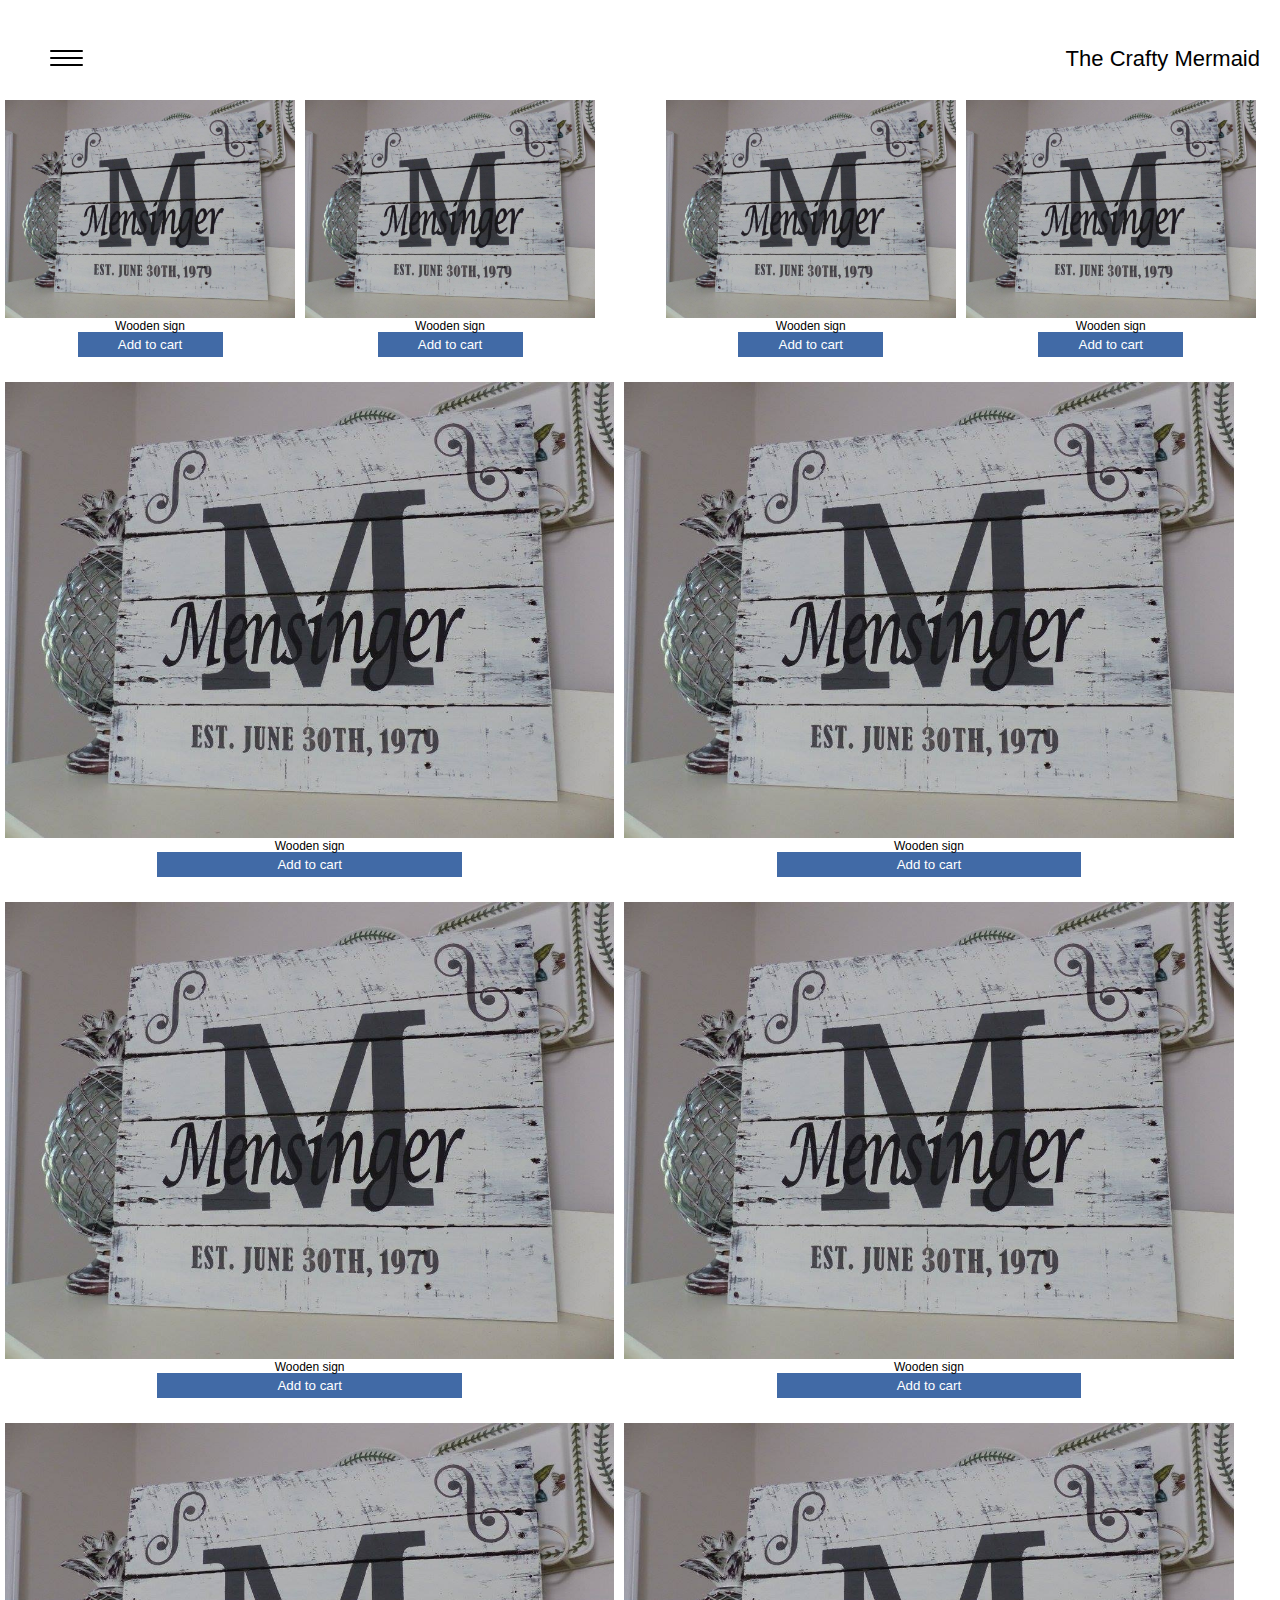
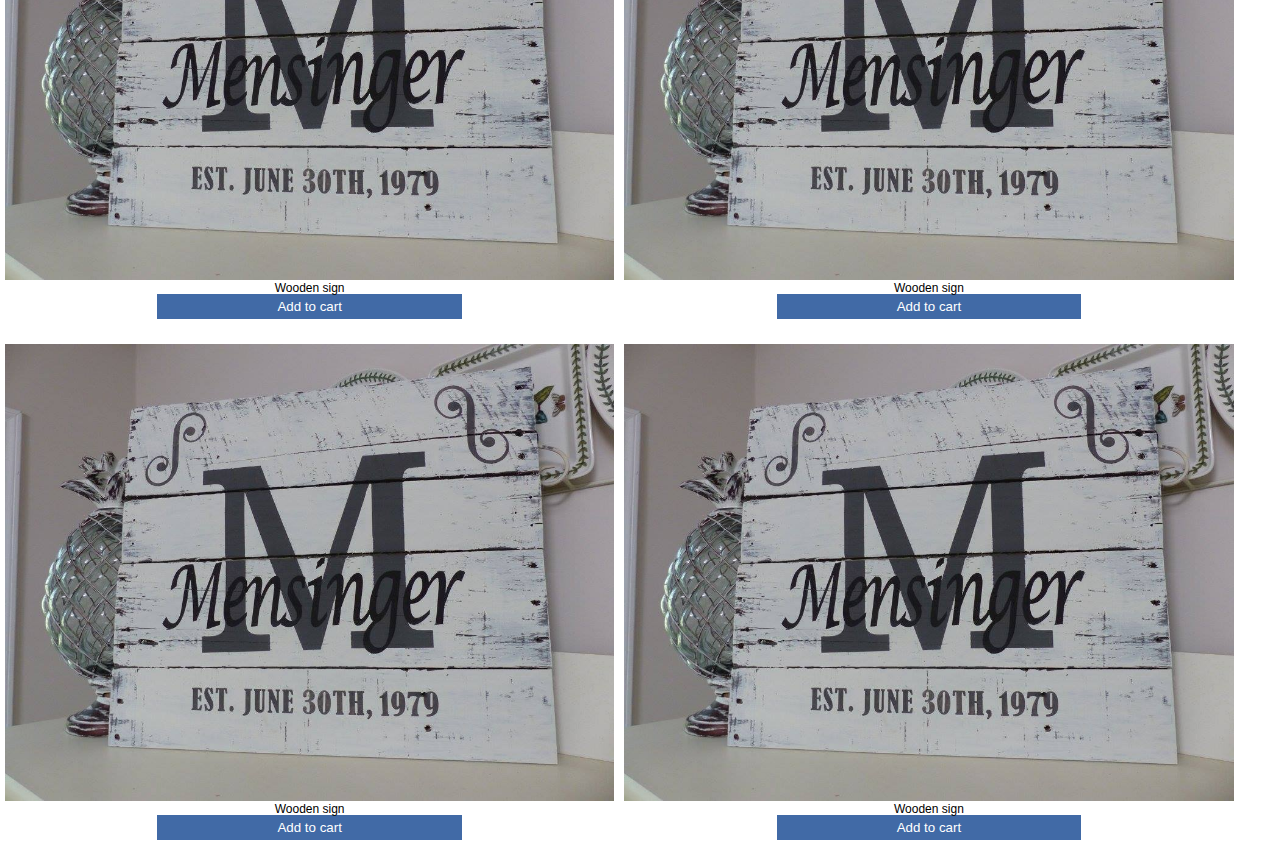
==== products.html @ cd8d8bf0 "1st commit" ====
<!DOCTYPE html>
<html>
  <head>
    <meta charset="utf-8">
    <title>Products</title>
    <link rel="stylesheet" href="css/reset.css">
    <link rel="stylesheet" href="css/main.css">
    <script src="http://code.jquery.com/jquery-3.3.1.js" integrity="sha256-2Kok7MbOyxpgUVvAk/HJ2jigOSYS2auK4Pfzbm7uH60=" crossorigin="anonymous"></script>
    <script src="js/main.js" charset="utf-8"></script>
  </head>
  <body>
    <div id="crafty-title">
      The Crafty Mermaid
    </div>
    <div id="menuToggle">

        <input type="checkbox" />

        <span></span>
        <span></span>
        <span></span>

        <ul id="menu">
          <a href="index.html"><li>Home</li></a>
          <a href="products.html"><li>Products</li></a>
          <a href="about.html"><li>About</li></a>
        </ul>
    </div>

    <div class="row one">
      <div class="col one"><img src="img/mensinger.jpg">Wooden sign
        <button id="btn" type="button" class="cart">Add to cart</button>
      </div>

      <div class="col two"><img src="img/mensinger.jpg">Wooden sign
        <button id="btn" type="button" class="cart">Add to cart</button>
      </div>
    </div>

    <div class="row two">
      <div class="col one"><img src="img/mensinger.jpg">Wooden sign
        <button id="btn" type="button" class="cart">Add to cart</button>
      </div>
      <div class="col two"><img src="img/mensinger.jpg">Wooden sign
        <button id="btn" type="button" class="cart">Add to cart</button>
      </div>

    </div><div class="row three">
      <div class="col one"><img src="img/mensinger.jpg">Wooden sign
        <button id="btn" type="button" class="cart">Add to cart</button>
      </div>
      <div class="col two"><img src="img/mensinger.jpg">Wooden sign
        <button id="btn" type="button" class="cart">Add to cart</button>
      </div>

    </div><div class="row four">
      <div class="col one"><img src="img/mensinger.jpg">Wooden sign
        <button id="btn" type="button" class="cart">Add to cart</button>
      </div>
      <div class="col two"><img src="img/mensinger.jpg">Wooden sign
        <button id="btn" type="button" class="cart">Add to cart</button>
      </div>

    </div><div class="row five">
      <div class="col one"><img src="img/mensinger.jpg">Wooden sign
        <button id="btn" type="button" class="cart">Add to cart</button>
      </div>
      <div class="col two"><img src="img/mensinger.jpg">Wooden sign
        <button id="btn" type="button" class="cart">Add to cart</button>
      </div>

    </div><div class="row six">
      <div class="col one"><img src="img/mensinger.jpg">Wooden sign
        <button id="btn" type="button" class="cart">Add to cart</button>
      </div>
      <div class="col two"><img src="img/mensinger.jpg">Wooden sign
        <button id="btn" type="button" class="cart">Add to cart</button>
      </div>
    </div>
  </body>
</html>
---- css/main.css ----
body
{
  margin: 0;
  padding: 0;

  background: white;
  color: black;
  font-family: Helvetica, Arial, sans-serif;
}

a
{
  text-decoration: none;
  color: black;

  transition: color 0.3s ease;
}


#menuToggle
{
  display: block;
  position: relative;
  top: 50px;
  left: 50px;

  z-index: 1;

}

#menuToggle input
{
  display: block;
  width: 40px;
  height: 32px;
  position: absolute;
  top: -7px;
  left: -5px;

  cursor: pointer;

  opacity: 0; /* hide this */
  z-index: 2; /* and place it over the hamburger */

}

/*
 * Hamburger below
 */
#menuToggle span
{
  display: block;
  width: 33px;
  height: 2px;
  margin-bottom: 5px;
  position: relative;

  background: black;
  border-radius: 3px;

  z-index: 1;

  transform-origin: 4px 0px;

  transition: transform 0.5s cubic-bezier(0.77,0.2,0.05,1.0),
              background 0.5s cubic-bezier(0.77,0.2,0.05,1.0),
              opacity 0.55s ease;
}

#menuToggle span:first-child
{
  transform-origin: 0% 0%;
}

#menuToggle span:nth-last-child(2)
{
  transform-origin: 0% 100%;
}

/*
 * This transforms all the slices of hamburger
 * into a crossmark.
 */
#menuToggle input:checked ~ span
{
  opacity: 1;
  transform: rotate(45deg) translate(-2px, -1px);
  background: black;
}

/*
 * This hides the middle hamburger line once clicked
 */
#menuToggle input:checked ~ span:nth-last-child(3)
{
  opacity: 0;
  transform: rotate(0deg) scale(0.2, 0.2);
}

/*
 * The last hamburger line goes the other direction
 */
#menuToggle input:checked ~ span:nth-last-child(2)
{
  transform: rotate(-45deg) translate(0, -1px);
}

/*
 * Make this absolute positioned
 * at the top left of the screen
 */
#menu
{
  position: absolute;
  width: 160px;
  margin: -100px 0 0 -50px;
  padding: 50px;
  padding-top: 125px;

  background: white;
  list-style-type: none;

  transform-origin: 0% 0%;
  transform: translate(-100%, 0);

  transition: transform 0.5s cubic-bezier(0.77,0.2,0.05,1.0);
}

#menu li
{
  padding: 10px 0;
  font-size: 19px;
}

/*
  slides in from the left
 */
#menuToggle input:checked ~ ul
{
  transform: none;
}

#crafty-title {
  float: right;
  margin: 48px 20px 0 0;
  font-size: 22px;
  padding-bottom: 20px;
}

#large-driveway img {
  max-width: 100%;
  height: auto;
  padding-top: 15px;
}

#crafty-show img {
  max-width: 100%;
  height: auto;
  padding-top: 30px;
}

footer {
  text-align: center;
  font-size: 14px;
  padding-top: 25px;
}

@media all and (min-width: 900px){
  #crafty-show {
    float: left;
    clear: left;
    width: 50%;
  }

  #large-driveway {
    float: right;
    clear: right;
    width: 50%;
    margin-top: 15px;

  }
  footer {
    clear: both;
  }
}

.row {
  padding: 5px 5px 0px 5px;
  width: 100%;
  min-height: 1px;
  float: left;
}

.col {
  min-height: 40px;
  border-radius: 8px;
  margin-left: 2.4%;
  margin-right: 2.4%;
  display: inline-block;
  float: left;
  font-size: 12px;
  text-align: center;
}

.col:first-child {
  margin-left: 0px;
  padding-right: 5px;
}

.col:last-child {
  margin-right: 0px;
  padding-left: 5px;
  padding-right: 5px;
}

.col {
  width: 100%;
  margin: 5px 0px 5px 0px;
}

.col.one {
  width: 47.6%;
  padding-bottom: 10px;
}

.col.two {
  width: 47.6%;
}

.col img {
  max-width: 100%;
  height: auto;
}


.cart {
	background: #416AA6;
	padding: 5px;
  margin:auto;
	color: #fff;
	width: 50%;
  text-align: center;
	border: 0px;
  display: block;
}

@media all and (min-width: 900px) {
  .row.one {
    width: 47.6%;
    float: left;
    clear: right;
  }
  .row.two {
    width: 47.6%;
    float: right;
  }
  /* #menuToggle {
    position: sticky;
    clear: both;
  } */


}
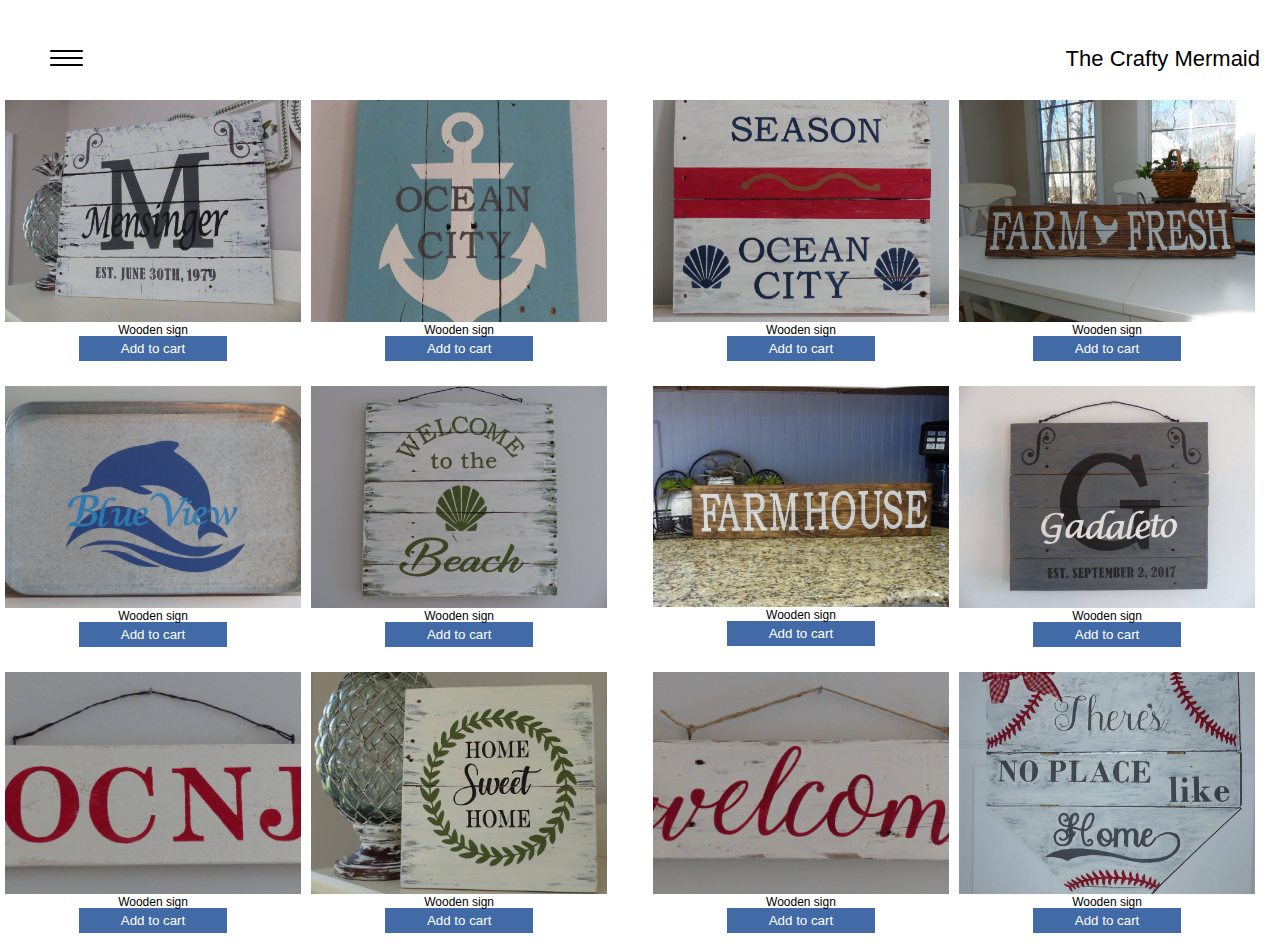
==== commit f167e9dc: "made a ton of additions and got jquery to work" ====
--- a/products.html
+++ b/products.html
@@ -5,7 +5,7 @@
     <title>Products</title>
     <link rel="stylesheet" href="css/reset.css">
     <link rel="stylesheet" href="css/main.css">
-    <script src="http://code.jquery.com/jquery-3.3.1.js" integrity="sha256-2Kok7MbOyxpgUVvAk/HJ2jigOSYS2auK4Pfzbm7uH60=" crossorigin="anonymous"></script>
+    <!--<script src="http://code.jquery.com/jquery-3.3.1.js" integrity="sha256-2Kok7MbOyxpgUVvAk/HJ2jigOSYS2auK4Pfzbm7uH60=" crossorigin="anonymous"></script> -->
     <script src="js/main.js" charset="utf-8"></script>
   </head>
   <body>
@@ -29,52 +29,52 @@
 
     <div class="row one">
       <div class="col one"><img src="img/mensinger.jpg">Wooden sign
-        <button id="btn" type="button" class="cart">Add to cart</button>
+        <button id="btn1" class="cart">Add to cart</button>
       </div>
 
-      <div class="col two"><img src="img/mensinger.jpg">Wooden sign
-        <button id="btn" type="button" class="cart">Add to cart</button>
+      <div class="col two"><img src="img/anchor.jpg">Wooden sign
+        <button id="btn2" class="cart">Add to cart</button>
       </div>
     </div>
 
     <div class="row two">
-      <div class="col one"><img src="img/mensinger.jpg">Wooden sign
-        <button id="btn" type="button" class="cart">Add to cart</button>
+      <div class="col one"><img src="img/beachTag.jpg">Wooden sign
+        <button id="btn3" class="cart">Add to cart</button>
       </div>
-      <div class="col two"><img src="img/mensinger.jpg">Wooden sign
-        <button id="btn" type="button" class="cart">Add to cart</button>
+      <div class="col two"><img src="img/farmFresh.jpg">Wooden sign
+        <button id="btn4" class="cart">Add to cart</button>
       </div>
 
     </div><div class="row three">
-      <div class="col one"><img src="img/mensinger.jpg">Wooden sign
-        <button id="btn" type="button" class="cart">Add to cart</button>
+      <div class="col one"><img src="img/dolphin.jpg">Wooden sign
+        <button id="btn5" class="cart">Add to cart</button>
       </div>
-      <div class="col two"><img src="img/mensinger.jpg">Wooden sign
-        <button id="btn" type="button" class="cart">Add to cart</button>
+      <div class="col two"><img src="img/shell.jpg">Wooden sign
+        <button id="btn6" class="cart">Add to cart</button>
       </div>
 
     </div><div class="row four">
-      <div class="col one"><img src="img/mensinger.jpg">Wooden sign
-        <button id="btn" type="button" class="cart">Add to cart</button>
+      <div class="col one"><img src="img/farmHouse.jpg">Wooden sign
+        <button id="btn7" class="cart">Add to cart</button>
       </div>
-      <div class="col two"><img src="img/mensinger.jpg">Wooden sign
-        <button id="btn" type="button" class="cart">Add to cart</button>
+      <div class="col two"><img src="img/gad.jpg">Wooden sign
+        <button id="btn8" class="cart">Add to cart</button>
       </div>
 
     </div><div class="row five">
-      <div class="col one"><img src="img/mensinger.jpg">Wooden sign
-        <button id="btn" type="button" class="cart">Add to cart</button>
+      <div class="col one"><img src="img/ocnj.jpg">Wooden sign
+        <button id="btn9" class="cart">Add to cart</button>
       </div>
-      <div class="col two"><img src="img/mensinger.jpg">Wooden sign
-        <button id="btn" type="button" class="cart">Add to cart</button>
+      <div class="col two"><img src="img/homeSweet.jpg">Wooden sign
+        <button id="btn10" class="cart">Add to cart</button>
       </div>
 
     </div><div class="row six">
-      <div class="col one"><img src="img/mensinger.jpg">Wooden sign
-        <button id="btn" type="button" class="cart">Add to cart</button>
+      <div class="col one"><img src="img/welcome.jpg">Wooden sign
+        <button id="btn11" class="cart">Add to cart</button>
       </div>
-      <div class="col two"><img src="img/mensinger.jpg">Wooden sign
-        <button id="btn" type="button" class="cart">Add to cart</button>
+      <div class="col two"><img src="img/homePlate.jpg">Wooden sign
+        <button id="btn12" class="cart">Add to cart</button>
       </div>
     </div>
   </body>
--- a/css/main.css
+++ b/css/main.css
@@ -244,20 +244,75 @@
   display: block;
 }
 
+.fly-in-text {
+  list-style: none;
+  position: absolute;
+  left: 50%;
+  top: 50%;
+  transform: translateX(-50%) translateY(-50%);
+  margin-top: -220px;
+}
+
+.fly-in-text li {
+  display: inline-block;
+  color: black;
+  font-size: 2em;
+  margin-right: 15px;
+  opacity: 1;
+  transition: all 2.5s ease;
+}
+
+fly-in-text li:last-child {
+  margin-right: 0;
+}
+
+fly-in-text.hidden li {
+  opacity: 0;
+}
+
+.fly-in-text.hidden li:nth-child(1) {transform: translateX(-200px) translateY(-200px);}
+.fly-in-text.hidden li:nth-child(2) {transform: translateX(20px) translateY(100px);}
+.fly-in-text.hidden li:nth-child(3) {transform: translateX(-150px) translateY(-80px);}
+.fly-in-text.hidden li:nth-child(4) {transform: translateX(10px) translateY(-200px);}
+.fly-in-text.hidden li:nth-child(5) {transform: translateX(-300px) translateY(200px);}
+.fly-in-text.hidden li:nth-child(6) {transform: translateX(20px) translateY(-20px);}
+.fly-in-text.hidden li:nth-child(7) {transform: translateX(30px) translateY(200px);}
+
+
 @media all and (min-width: 900px) {
   .row.one {
-    width: 47.6%;
+    width: 48.6%;
     float: left;
     clear: right;
   }
   .row.two {
-    width: 47.6%;
+    width: 48.6%;
     float: right;
   }
-  /* #menuToggle {
-    position: sticky;
-    clear: both;
-  } */
-
-
-}
+
+  .row.three {
+    width: 48.6%;
+    float:left;
+  }
+
+  .row.four {
+    width: 48.6%;
+    float: right;
+  }
+
+  .row.five {
+    width: 48.6%;
+    float:left;
+    clear: left;
+  }
+
+  .row.six {
+    width: 48.6%;
+    float: right;
+  }
+
+  .col img {
+    max-width: 100%;
+    height: auto;
+  }
+}
